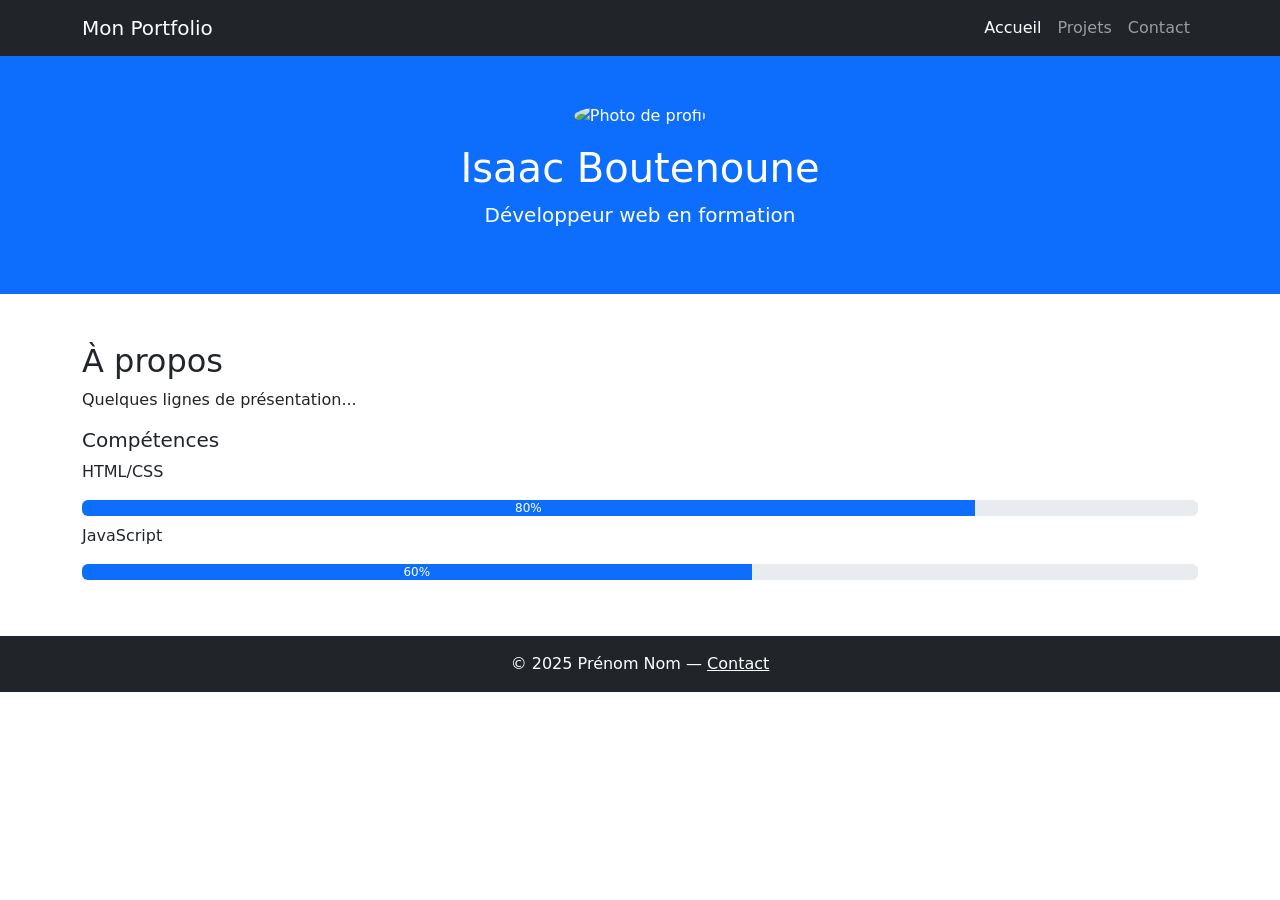
==== index.html @ 72a16954 "creation de la page html" ====
<!DOCTYPE html>
<html lang="fr">
<head>
  <meta charset="UTF-8">
  <meta name="viewport" content="width=device-width, initial-scale=1.0">
  <title>Portfolio</title>
  <link href="https://cdn.jsdelivr.net/npm/bootstrap@5.2.3/dist/css/bootstrap.min.css" rel="stylesheet">
  <link rel="stylesheet" href="css/style.css">
</head>
<body>

  <!-- Navbar (issue #2) -->
  <nav class="navbar navbar-expand-lg navbar-dark bg-dark">
    <div class="container">
      <a class="navbar-brand" href="index.html">Mon Portfolio</a>
      <button class="navbar-toggler" type="button" data-bs-toggle="collapse" data-bs-target="#navMenu">
        <span class="navbar-toggler-icon"></span>
      </button>
      <div class="collapse navbar-collapse" id="navMenu">
        <ul class="navbar-nav ms-auto">
          <li class="nav-item"><a class="nav-link active" href="index.html">Accueil</a></li>
          <li class="nav-item"><a class="nav-link" href="projects.html">Projets</a></li>
          <li class="nav-item"><a class="nav-link" href="contact.html">Contact</a></li>
        </ul>
      </div>
    </div>
  </nav>

  <!-- Hero (issue #3) -->
  <section class="bg-primary text-white text-center py-5">
    <div class="container">
      <img src="img/photo.jpg" alt="Photo de profil" class="rounded-circle mb-3" width="150">
      <h1>Isaac Boutenoune</h1>
      <p class="lead">Développeur web en formation</p>
    </div>
  </section>

  <!-- À propos (issue #4) -->
  <section class="py-5">
    <div class="container">
      <h2>À propos</h2>
      <p>Quelques lignes de présentation...</p>
      <h5>Compétences</h5>
      <p>HTML/CSS</p>
      <div class="progress mb-2">
        <div class="progress-bar" style="width: 80%">80%</div>
      </div>
      <p>JavaScript</p>
      <div class="progress mb-2">
        <div class="progress-bar" style="width: 60%">60%</div>
      </div>
    </div>
  </section>

  <!-- Footer (issue #7) -->
  <footer class="bg-dark text-white text-center py-3">
    <div class="container">
      <p class="mb-0">&copy; 2025 Prénom Nom — <a href="contact.html" class="text-white">Contact</a></p>
    </div>
  </footer>

  <script src="https://cdn.jsdelivr.net/npm/bootstrap@5.2.3/dist/js/bootstrap.bundle.min.js"></script>
</body>
</html>
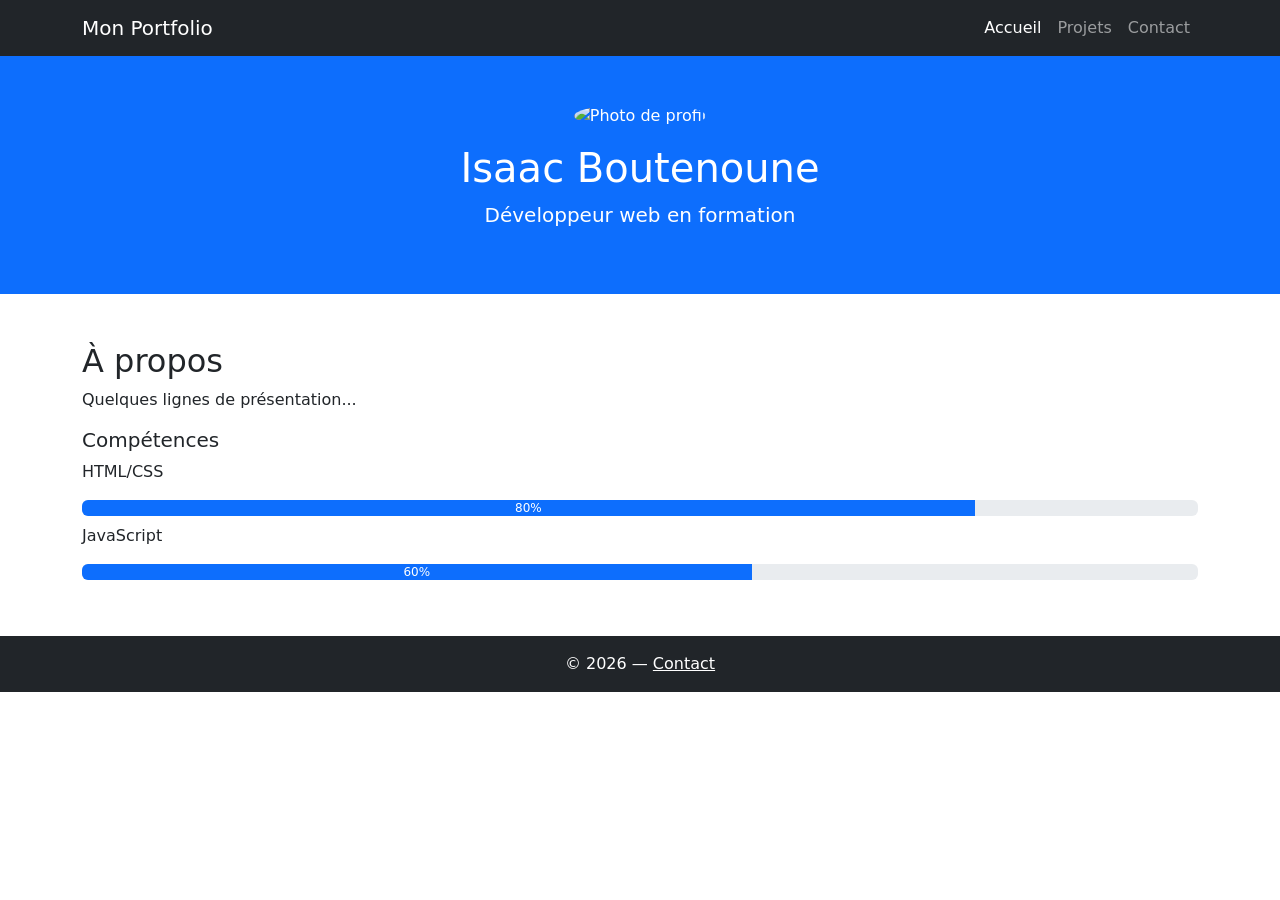
==== commit e919c416: "mise a jour page index" ====
--- a/index.html
+++ b/index.html
@@ -55,7 +55,7 @@
   <!-- Footer (issue #7) -->
   <footer class="bg-dark text-white text-center py-3">
     <div class="container">
-      <p class="mb-0">&copy; 2025 Prénom Nom — <a href="contact.html" class="text-white">Contact</a></p>
+      <p class="mb-0">&copy; 2026  — <a href="contact.html" class="text-white">Contact</a></p>
     </div>
   </footer>
 
